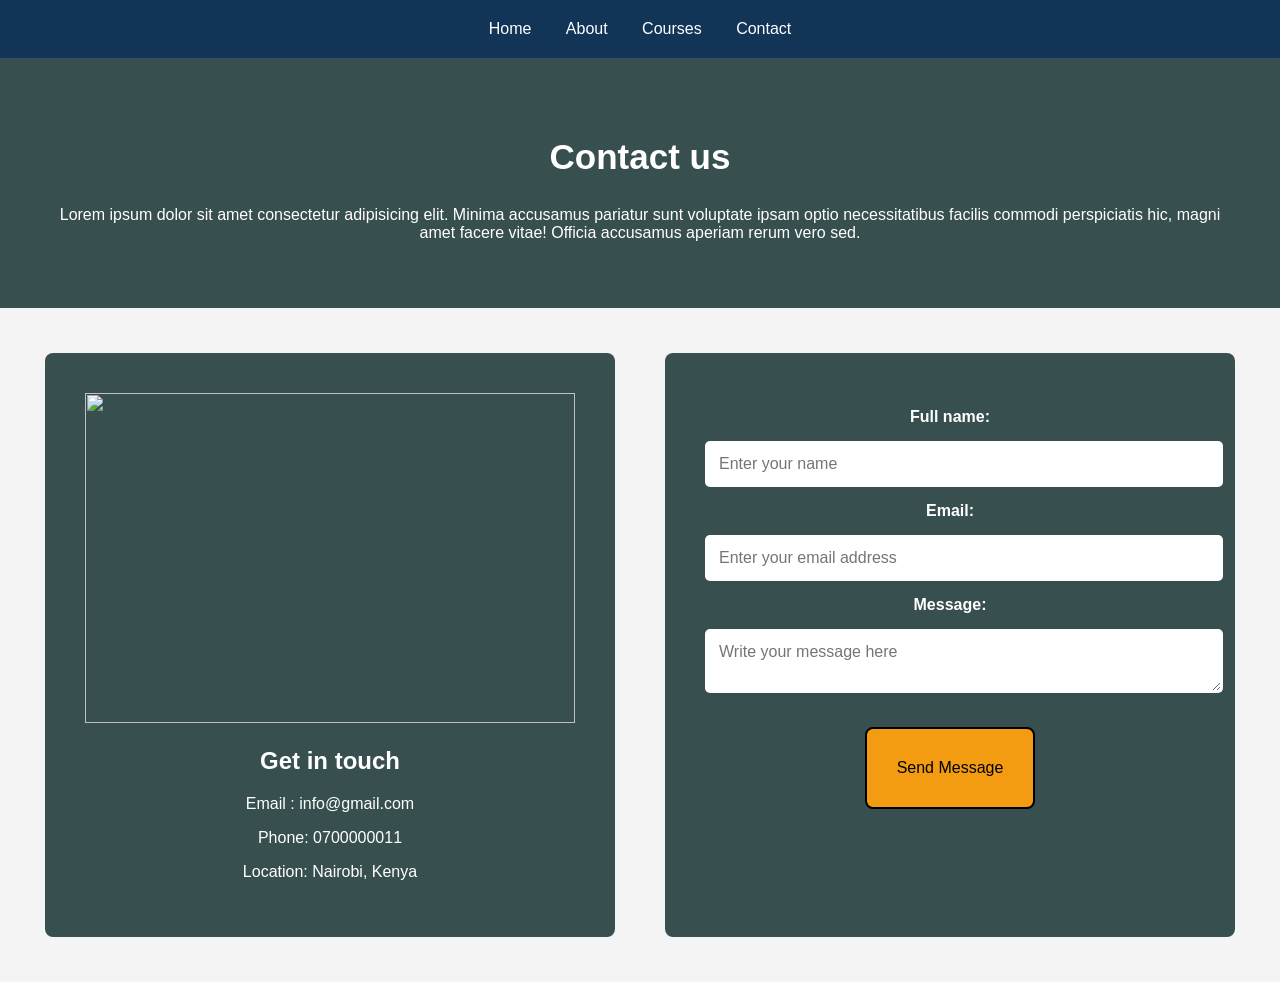
==== contact.html @ 4caeab7e "initial commit" ====
<!DOCTYPE html>
<html lang="en">
<head>
    <meta charset="UTF-8">
    <meta name="viewport" content="width=device-width, initial-scale=1.0">
    <title>Contact | Nairobi School</title>
    <link rel="stylesheet" href="assets/style.css">
</head>
<body>
     <nav>
        <a href="">Home</a>
        <a href="">About</a>
        <a href="">Courses</a>
        <a href="">Contact</a>
     </nav>
     <!-- Hero section -->
      <section class="hero-contact">
        <h1>Contact us</h1>
        <p>Lorem ipsum dolor sit amet consectetur adipisicing elit. Minima accusamus pariatur sunt voluptate ipsam optio necessitatibus facilis commodi perspiciatis hic, magni amet facere vitae! Officia accusamus aperiam rerum vero sed.</p>
      </section>
      <section class="main-section">
         <div class="info">
            <img src="https://images.unsplash.com/photo-1604134967494-8a9ed3adea0d?w=500&auto=format&fit=crop&q=60&ixlib=rb-4.1.0&ixid=NHwxMjA3fDA%3D" alt="">
            <h1>Get in touch</h1>
            <p>Email : info@gmail.com</p>
            <p>Phone: 0700000011</p>
            <p>Location: Nairobi, Kenya</p>
         </div>
     
         <div class="form">
            <form action="">    
                <label for="fullname">Full name: </label>
                <input type="text" id="fullname" name="fullname" placeholder="Enter your name">

                <label for="email">Email: </label>
                <input type="email" id="email" name="email"placeholder="Enter your email address">

                <label for="message">Message: </label>
                <textarea id="message" name="message" placeholder="Write your message here"></textarea>
                
                <button type="submit">Send Message</button>
            </form>
 
          </div>
        </section>
      
</body>
</html>
---- assets/style.css ----
body{
    margin: 0;
    font-family: Arial, Helvetica, sans-serif;
    background-color: #f4f4f4;
    color: #333;
}
nav{
    background-color: #123456;
    padding: 20px;
    text-align: center;
}

nav a{
    color: white;
    text-decoration: none;
    margin: 15px;
    font-size: 16px;
}

.hero{
    background-color: #282828;
    color:white;
    text-align: center;
    padding: 80px 20px;
}

.hero h1{
    font-size: 40px;
    margin-bottom: 15px;
}

.hero p{
    font-size: 18px;
    line-height: 1.6;
}

.hero button{
    background-color: #f39c12;
    color: white;
    border: none;
    padding: 12px 25px;
    margin-top: 20px;
    border-radius: 5px;
    cursor: pointer;
}
.columns {
  display: grid; /*grid container arranges the grid items*/ 
  grid-template-columns: repeat(3,1fr);/* or repeat(3,1fr) or :1fr,1fr,1fr  */
  color: white;
}

.card {
    padding: 80px;
    text-align: center;
    background: #123456;
    border: 1px solid #99c;
    border:none;
  }

.card p{
    line-height: 1.5;
}
.hero-contact{
    background-color: rgb(56, 79, 79);
    color: white;
    text-align: center;
    padding: 50px 45px;
}
.hero-contact h1{
    font-size: 35px;
    
}
.hero-contact p{
    font-size: 16px;
}
.main-section{
    display: flex;
    gap:50px;
    padding:45px;
}

.info,
.form{
    background-color: rgb(56, 79, 79);
    flex:1;
    border-radius: 8px;
    padding: 40px;
    color:white;
    text-align: center;
}

.info img{
   width:100%;
   height:330px;
}

label{
    display:block;
    margin-top: 15px;
    margin-bottom: 15px;
    font-weight: bold;
}

input,
textarea {
    width: 100%;
    padding: 12px;
    border: 2px solid transparent;
    border-radius: 5px;
    font-family: inherit; /* inputs ignore the body font unless told to inherit */
    font-size: 1rem;
}

.form button{
    margin-top: 30px;
    background-color: #f39c12;
    border-radius: 8px;
    padding:30px;
    color:black;
    border: 2px solid black;
    font-size: 16px;
}
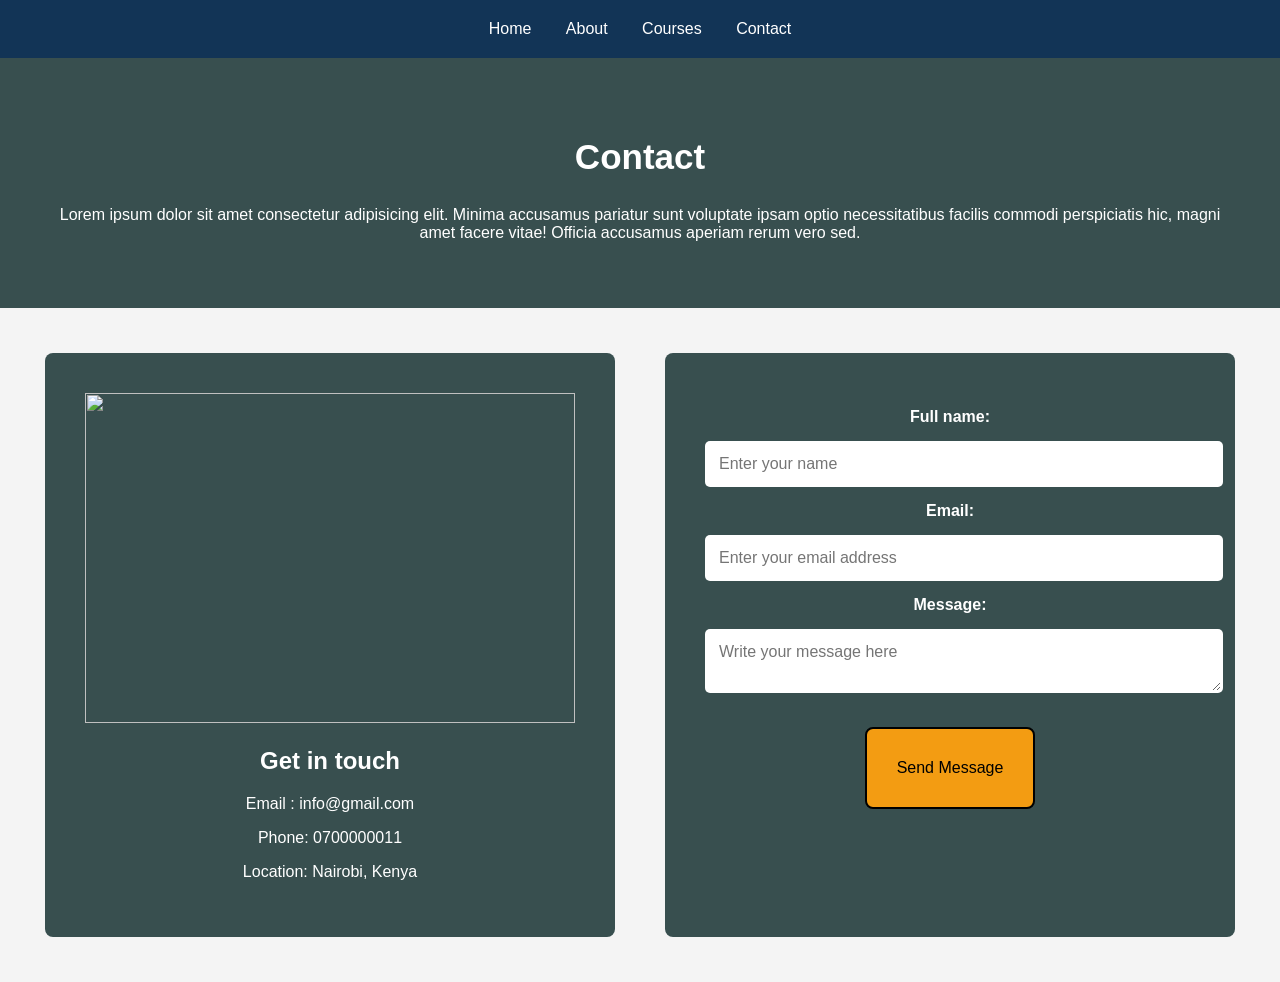
==== commit ead95674: "finance module" ====
--- a/contact.html
+++ b/contact.html
@@ -15,7 +15,7 @@
      </nav>
      <!-- Hero section -->
       <section class="hero-contact">
-        <h1>Contact us</h1>
+        <h1>Contact</h1>
         <p>Lorem ipsum dolor sit amet consectetur adipisicing elit. Minima accusamus pariatur sunt voluptate ipsam optio necessitatibus facilis commodi perspiciatis hic, magni amet facere vitae! Officia accusamus aperiam rerum vero sed.</p>
       </section>
       <section class="main-section">
